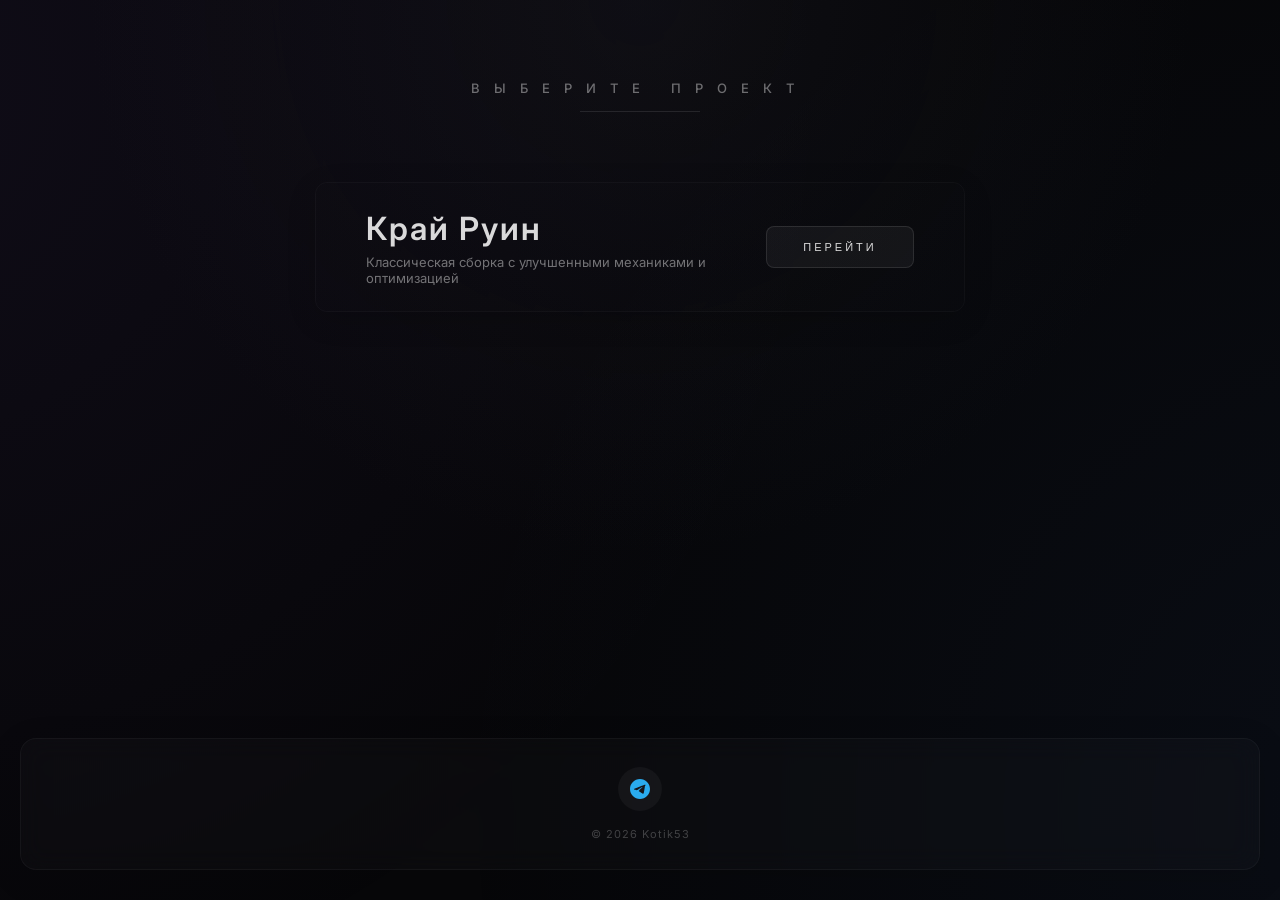
==== index.html @ dab9123b "Add files via upload" ====
<html lang="ru"><head>
    <meta charset="UTF-8">
    <meta name="viewport" content="width=device-width, initial-scale=1.0">
    <title>Выбор проекта</title>
    <link rel="preconnect" href="https://fonts.googleapis.com">
    <link rel="preconnect" href="https://fonts.gstatic.com" crossorigin="">
    <link href="https://fonts.googleapis.com/css2?family=Inter:wght@300;400;500;600&amp;display=swap" rel="stylesheet">
    <style>
        * {
            margin: 0;
            padding: 0;
            box-sizing: border-box;
        }

        body {
            font-family: 'Inter', sans-serif;
            background: #070709;
            color: white;
            min-height: 100vh;
            padding: 80px 20px 30px 20px;
            overflow-x: hidden;
            display: flex;
            flex-direction: column;
        }

        .container {
            flex: 1;
        }

        body::before {
            content: '';
            position: fixed;
            top: -50%;
            left: -50%;
            width: 200%;
            height: 200%;
            background-image: 
                radial-gradient(circle at 20% 30%, rgba(120, 80, 200, 0.08) 0%, transparent 40%),
                radial-gradient(circle at 80% 70%, rgba(60, 120, 220, 0.06) 0%, transparent 40%);
            pointer-events: none;
            z-index: -1;
            animation: bgMove 25s ease-in-out infinite alternate;
        }

        @keyframes bgMove {
            0% { transform: translate(0, 0); }
            100% { transform: translate(30px, 20px); }
        }

        .container {
            max-width: 1000px;
            margin: 0 auto;
        }

        .header {
            text-align: center;
            margin-bottom: 70px;
        }

        .header h1 {
            font-size: 13px;
            font-weight: 500;
            text-transform: uppercase;
            letter-spacing: 14px;
            color: rgba(255,255,255,0.4);
            margin-bottom: 15px;
        }

        .header .line {
            width: 120px;
            height: 1px;
            background: rgba(255,255,255,0.1);
            margin: 0 auto;
        }

        .projects-list {
            display: flex;
            flex-direction: column;
            gap: 12px;
        }

        .project-item {
            position: relative;
            height: 130px;
            border-radius: 12px;
            overflow: hidden;
            cursor: pointer;
            transition: all 0.35s cubic-bezier(0.25, 1, 0.5, 1);
            opacity: 0.85;
            border: 1px solid rgba(255,255,255,0.04);
            box-shadow: 0 8px 32px rgba(0,0,0,0.2);
        }

        .project-item:hover {
            height: 170px;
            opacity: 1;
            transform: scale(1.02);
            z-index: 10;
            box-shadow: 0 20px 60px rgba(0,0,0,0.4), 0 0 0 1px rgba(255,255,255,0.1);
        }

        .project-bg {
            position: absolute;
            inset: 0;
            background-size: cover;
            background-position: center 20%;
            filter: brightness(0.35) saturate(0.7);
            transition: all 0.5s cubic-bezier(0.25, 1, 0.5, 1);
        }

        .project-item:hover .project-bg {
            filter: brightness(0.55) saturate(1);
            transform: scale(1.08);
        }

        .project-content {
            position: relative;
            z-index: 2;
            height: 100%;
            padding: 0 50px;
            display: flex;
            align-items: center;
            justify-content: space-between;
        }

        .project-info {
            display: flex;
            flex-direction: column;
            gap: 6px;
        }

        .project-status {
            font-size: 10px;
            text-transform: uppercase;
            letter-spacing: 5px;
            font-weight: 500;
        }

        .status-done {
            color: #5cc472;
        }

        .status-dev {
            color: #e84848;
        }

        .status-beta {
            color: #e6b045;
        }

        .project-name {
            font-size: 32px;
            font-weight: 600;
            letter-spacing: 2px;
        }

        .project-desc {
            font-size: 13px;
            color: rgba(255,255,255,0.5);
            max-width: 400px;
        }

        .project-action {
            padding: 14px 36px;
            background: rgba(255,255,255,0.06);
            border: 1px solid rgba(255,255,255,0.12);
            border-radius: 8px;
            color: white;
            font-size: 11px;
            font-weight: 500;
            text-transform: uppercase;
            letter-spacing: 3px;
            transition: all 0.25s cubic-bezier(0.25, 1, 0.5, 1);
            backdrop-filter: blur(8px);
            position: relative;
            overflow: hidden;
        }

        .project-action::before {
            content: '';
            position: absolute;
            top: 0;
            left: -100%;
            width: 100%;
            height: 100%;
            background: linear-gradient(90deg, transparent, rgba(255,255,255,0.1), transparent);
            transition: left 0.6s ease;
        }

        .project-action:hover {
            background: rgba(255,255,255,0.12);
            border-color: rgba(255,255,255,0.25);
            transform: translateY(-3px);
            box-shadow: 0 10px 25px rgba(0,0,0,0.3);
        }

        .project-action:hover::before {
            left: 100%;
        }

        .project-action:active {
            transform: translateY(0);
        }

        .project-item:hover .project-action {
            transform: translateY(0) scale(1.05);
        }

        .divider {
            height: 1px;
            background: rgba(255,255,255,0.06);
            margin: 20px 0;
        }

        @media (max-width: 860px) {
            body {
                padding: 40px 15px;
            }

            .project-content {
                padding: 0 25px;
                flex-direction: column;
                justify-content: center;
                gap: 15px;
                text-align: center;
            }

            .project-name {
                font-size: 22px;
            }

            .project-item {
                height: 160px;
            }

            .project-item:hover {
                height: 160px;
                transform: none;
            }
        }

        .bg-overlay {
            position: fixed;
            inset: 0;
            background: radial-gradient(circle at 50% 0%, rgba(30, 30, 40, 0.3) 0%, transparent 50%);
            pointer-events: none;
            z-index: -1;
        }

        @keyframes fadeIn {
            from { opacity: 0; transform: translateY(20px); }
            to { opacity: 1; transform: translateY(0); }
        }


    </style>
</head>
<body>

    <div class="bg-overlay"></div>

    <div class="container">

        <header class="header">
            <h1>Выберите проект</h1>
            <div class="line"></div>
        </header>

        <div class="projects-list">

            <div class="project-item">
                <div class="project-bg" style="background-image: url('https://i.ibb.co/23zx9nN0/photo-2026-04-25-15-13-57.jpg')"></div>
                <div class="project-content">
                    <div class="project-info">
                        <h3 class="project-name">Край Руин</h3>
                        <p class="project-desc">Классическая сборка с улучшенными механиками и оптимизацией</p>
                    </div>
                    <button class="project-action" style="">Перейти</button>
                </div>
            </div>

        </div>

    </div>

    <!-- Футер с социальными сетями -->
    <footer style="margin-top: 80px; padding: 28px 30px; background: rgba(255, 255, 255, 0.02); border-radius: 16px; text-align: center; border: 1px solid rgba(255, 255, 255, 0.04); backdrop-filter: blur(12px); box-shadow: 0 8px 32px rgba(0, 0, 0, 0.15); position: relative; overflow: hidden;">
        
        <style>
            .footer-social {
                width: 44px;
                height: 44px;
                border-radius: 50%;
                background: rgba(255, 255, 255, 0.04);
                display: inline-flex;
                align-items: center;
                justify-content: center;
                transition: all 0.35s cubic-bezier(0.25, 1, 0.5, 1);
                text-decoration: none;
                position: relative;
                overflow: hidden;
            }
            
            .footer-social::before {
                content: '';
                position: absolute;
                top: 0;
                left: -100%;
                width: 100%;
                height: 100%;
                background: linear-gradient(90deg, transparent, rgba(42, 171, 238, 0.1), transparent);
                transition: left 0.6s ease;
            }
            
            .footer-social:hover {
                background: rgba(42, 171, 238, 0.12);
                transform: translateY(-4px) scale(1.08);
                box-shadow: 0 12px 30px rgba(42, 171, 238, 0.2), 0 0 0 1px rgba(42, 171, 238, 0.3);
            }
            
            .footer-social:hover::before {
                left: 100%;
            }
            
            .footer-social svg {
                position: relative;
                z-index: 1;
                transition: transform 0.25s ease;
            }
            
            .footer-social:hover svg {
                transform: scale(1.15);
            }
        </style>
        
        <a href="https://t.me/Kotik53" target="_blank" class="footer-social">
            <svg width="20" height="20" viewBox="0 0 24 24" fill="#2AABEE">
                <path d="M12 0C5.37 0 0 5.37 0 12s5.37 12 12 12 12-5.37 12-12S18.63 0 12 0zm5.9 8.25c-.15 1.82-.92 6.22-1.3 8.26-.16.86-.5 1.15-.82 1.18-.69.06-1.22-.46-1.9-.9-1.05-.69-1.65-1.12-2.67-1.8-1.18-.78-.41-1.21.26-1.91.18-.18 3.24-2.97 3.3-3.23.01-.03.01-.15-.06-.21s-.17-.04-.25-.02c-.1.02-1.79 1.14-5.06 3.34-.48.33-.91.49-1.3.48-.43-.01-1.25-.24-1.86-.44-.75-.24-1.35-.37-1.3-.79.03-.23.34-.47.94-.71 3.68-1.52 6.13-2.53 7.36-3.02 3.51-1.4 4.25-1.65 4.73-1.66.1 0 .33.02.48.12.13.09.17.21.19.3.02.08.05.17.03.26z"/>
            </svg>
        </a>
        
        <p style="color: rgba(255, 255, 255, 0.22); font-size: 11px; margin-top: 16px; letter-spacing: 1px; font-weight: 400;">© 2026 Kotik53</p>
    </footer>

    <script>
        document.querySelectorAll('.project-action').forEach(btn => {
            btn.addEventListener('click', (e) => {
                e.stopPropagation();
                const originalText = btn.textContent;
                
                btn.textContent = '✓ Выбрано';
                btn.style.background = 'rgba(92, 196, 114, 0.2)';
                btn.style.borderColor = '#5cc472';
                
                setTimeout(() => {
                    btn.textContent = originalText;
                    btn.style.background = '';
                    btn.style.borderColor = '';
                }, 1800);
            });
        });
    </script>


</body></html>
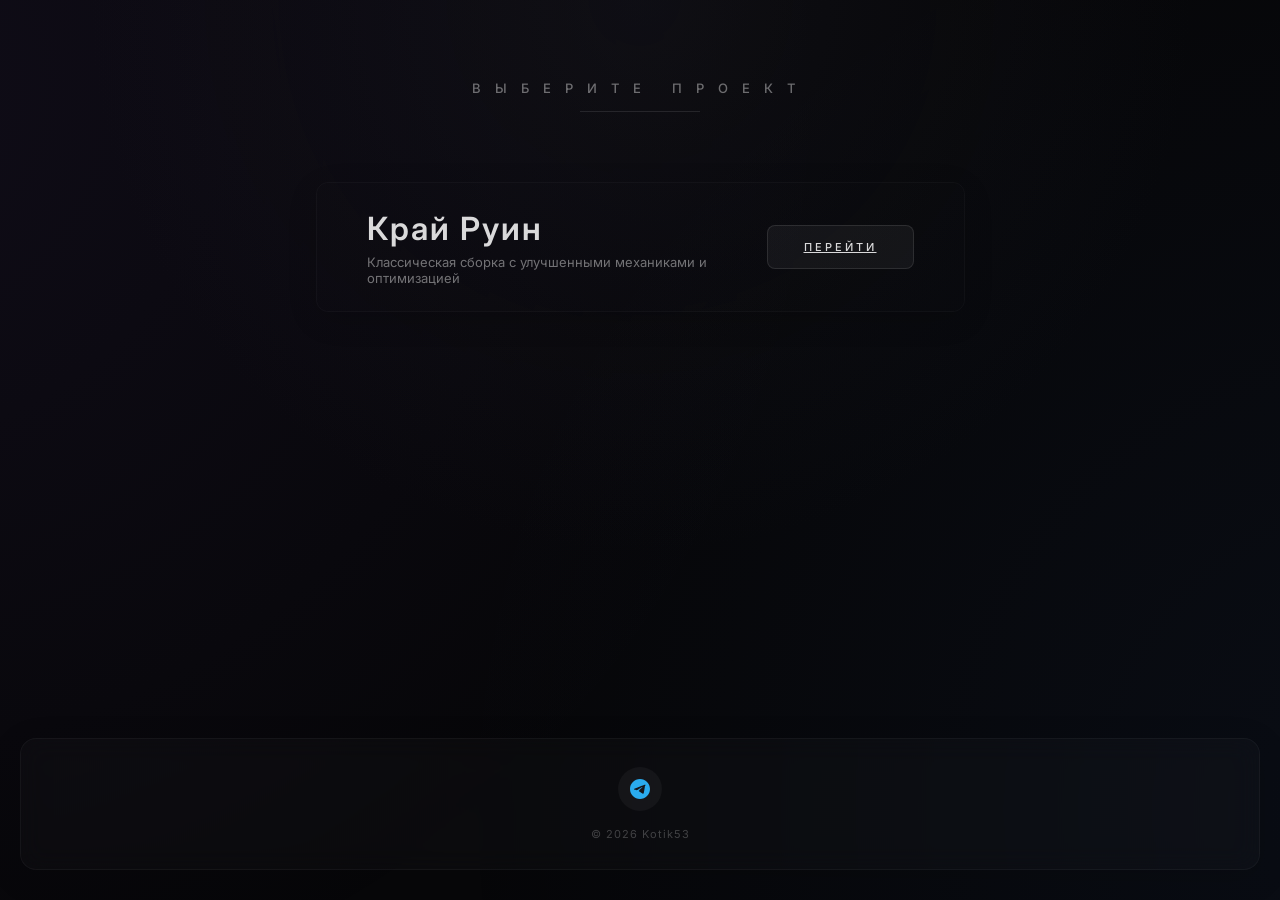
==== commit 64b54587: "Update index.html" ====
--- a/index.html
+++ b/index.html
@@ -275,7 +275,7 @@
                         <h3 class="project-name">Край Руин</h3>
                         <p class="project-desc">Классическая сборка с улучшенными механиками и оптимизацией</p>
                     </div>
-                    <button class="project-action" style="">Перейти</button>
+                    <a href="part1/MenuKray.html" class="project-action" style="">Перейти</a>
                 </div>
             </div>
 
@@ -361,5 +361,4 @@
         });
     </script>
 
-
-</body></html>+</body></html>
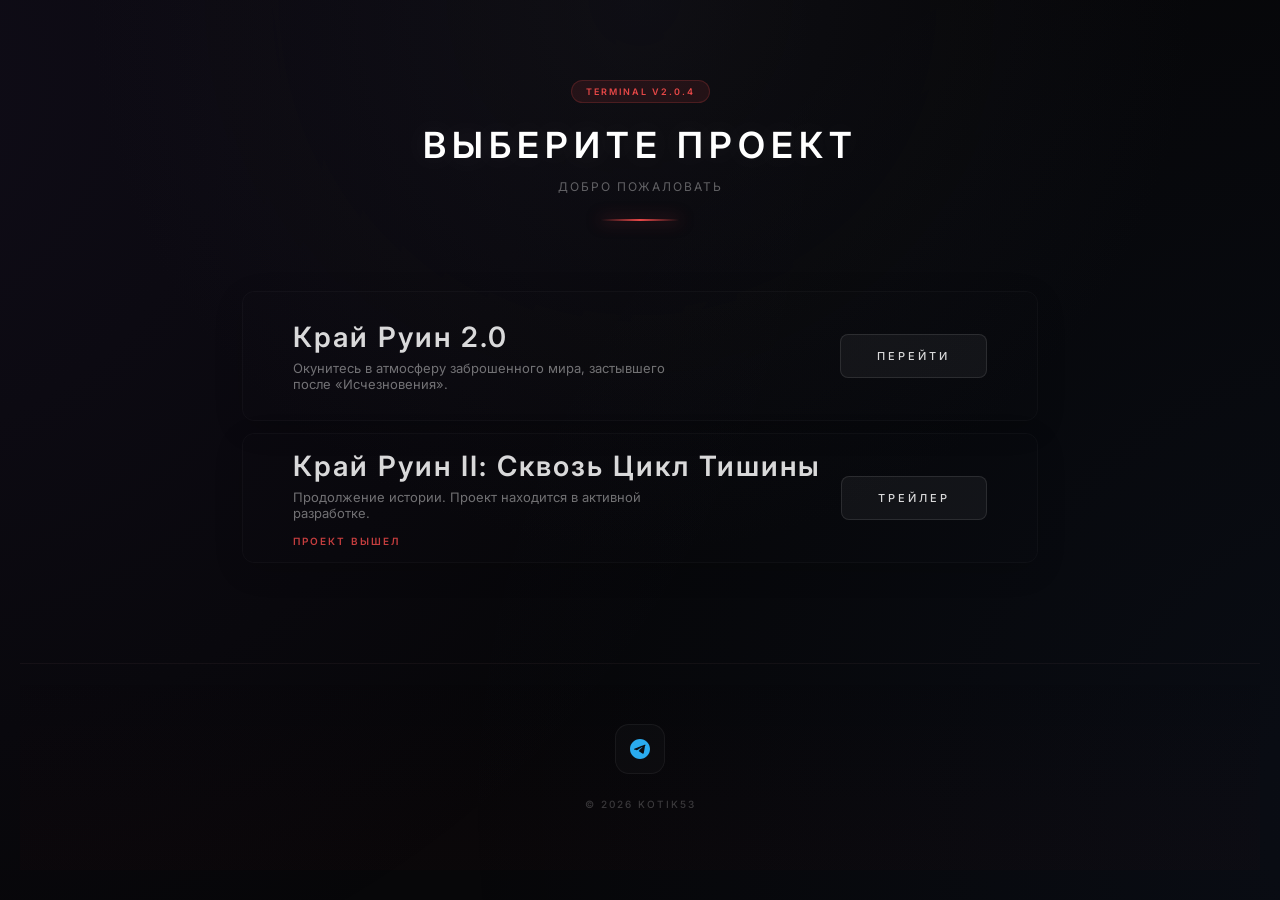
==== commit adced56a: "Refactor index.html with updated project details" ====
--- a/index.html
+++ b/index.html
@@ -55,22 +55,52 @@
         .header {
             text-align: center;
             margin-bottom: 70px;
+            animation: fadeIn 1s ease-out;
+        }
+
+        .header-badge {
+            display: inline-block;
+            padding: 5px 14px;
+            background: rgba(232, 72, 72, 0.1);
+            border: 1px solid rgba(232, 72, 72, 0.2);
+            border-radius: 20px;
+            color: #e84848;
+            font-size: 9px;
+            text-transform: uppercase;
+            letter-spacing: 2px;
+            font-weight: 600;
+            margin-bottom: 20px;
         }
 
         .header h1 {
-            font-size: 13px;
-            font-weight: 500;
-            text-transform: uppercase;
-            letter-spacing: 14px;
-            color: rgba(255,255,255,0.4);
-            margin-bottom: 15px;
+            font-size: 36px;
+            font-weight: 600;
+            text-transform: uppercase;
+            letter-spacing: 6px;
+            color: #fff;
+            margin-bottom: 12px;
+            text-shadow: 0 0 30px rgba(255,255,255,0.1);
+        }
+
+        .header p {
+            font-size: 12px;
+            color: rgba(255,255,255,0.35);
+            letter-spacing: 2px;
+            text-transform: uppercase;
+            margin-bottom: 25px;
         }
 
         .header .line {
-            width: 120px;
-            height: 1px;
-            background: rgba(255,255,255,0.1);
+            width: 80px;
+            height: 2px;
+            background: linear-gradient(90deg, 
+                transparent 0%, 
+                #e84848 50%, 
+                transparent 100%
+            );
             margin: 0 auto;
+            box-shadow: 0 0 15px rgba(232, 72, 72, 0.5);
+            border-radius: 2px;
         }
 
         .projects-list {
@@ -127,6 +157,9 @@
             display: flex;
             flex-direction: column;
             gap: 6px;
+            flex: 1;
+            min-width: 0;
+            margin-right: 20px;
         }
 
         .project-status {
@@ -149,9 +182,12 @@
         }
 
         .project-name {
-            font-size: 32px;
+            font-size: 28px;
             font-weight: 600;
             letter-spacing: 2px;
+            white-space: nowrap;
+            overflow: hidden;
+            text-overflow: ellipsis;
         }
 
         .project-desc {
@@ -162,8 +198,8 @@
 
         .project-action {
             padding: 14px 36px;
-            background: rgba(255,255,255,0.06);
-            border: 1px solid rgba(255,255,255,0.12);
+            background: rgba(255, 255, 255, 0.06);
+            border: 1px solid rgba(255, 255, 255, 0.12);
             border-radius: 8px;
             color: white;
             font-size: 11px;
@@ -174,6 +210,9 @@
             backdrop-filter: blur(8px);
             position: relative;
             overflow: hidden;
+            text-decoration: none;
+            flex-shrink: 0;
+            white-space: nowrap;
         }
 
         .project-action::before {
@@ -252,7 +291,47 @@
             to { opacity: 1; transform: translateY(0); }
         }
 
-
+        footer {
+            margin-top: 100px;
+            padding: 60px 20px;
+            text-align: center;
+            border-top: 1px solid rgba(255, 255, 255, 0.03);
+            background: linear-gradient(to bottom, transparent, rgba(232, 72, 72, 0.02));
+            position: relative;
+        }
+
+        .footer-social {
+            width: 50px;
+            height: 50px;
+            border-radius: 14px;
+            background: rgba(255, 255, 255, 0.02);
+            display: inline-flex;
+            align-items: center;
+            justify-content: center;
+            transition: all 0.4s cubic-bezier(0.16, 1, 0.3, 1);
+            text-decoration: none;
+            border: 1px solid rgba(255, 255, 255, 0.05);
+            margin-bottom: 24px;
+        }
+
+        .footer-social:hover {
+            background: rgba(42, 171, 238, 0.1);
+            border-color: rgba(42, 171, 238, 0.3);
+            transform: translateY(-5px);
+            box-shadow: 0 10px 30px rgba(0, 0, 0, 0.3);
+        }
+
+        .footer-social:hover svg {
+            transform: scale(1.1);
+        }
+
+        .footer-copy {
+            color: rgba(255, 255, 255, 0.2);
+            font-size: 10px;
+            letter-spacing: 2px;
+            text-transform: uppercase;
+            font-weight: 500;
+        }
     </style>
 </head>
 <body>
@@ -262,20 +341,34 @@
     <div class="container">
 
         <header class="header">
+            <div class="header-badge">Terminal v2.0.4</div>
             <h1>Выберите проект</h1>
+            <p>Добро пожаловать</p>
             <div class="line"></div>
         </header>
 
         <div class="projects-list">
 
             <div class="project-item">
+                <div class="project-bg" style="background-image: url('https://i.ibb.co/Kc70tLKf/image.png')"></div>
+                <div class="project-content">
+                    <div class="project-info">
+                        <h3 class="project-name">Край Руин 2.0</h3>
+                        <p class="project-desc">Окунитесь в атмосферу заброшенного мира, застывшего после «Исчезновения».</p>
+                    </div>
+                    <a href="Kray.html" class="project-action" style="">Перейти</a>
+                </div>
+            </div>
+
+                        <div class="project-item">
                 <div class="project-bg" style="background-image: url('https://i.ibb.co/23zx9nN0/photo-2026-04-25-15-13-57.jpg')"></div>
                 <div class="project-content">
                     <div class="project-info">
-                        <h3 class="project-name">Край Руин</h3>
-                        <p class="project-desc">Классическая сборка с улучшенными механиками и оптимизацией</p>
+                        <h3 class="project-name">Край Руин II: Сквозь Цикл Тишины</h3>
+                        <p class="project-desc">Продолжение истории. Проект находится в активной разработке.</p>
+                        <div id="release-timer" style="font-size: 10px; color: #e84848; letter-spacing: 2px; text-transform: uppercase; margin-top: 8px; font-weight: 600;">До релиза: <span id="timer-val">...</span></div>
                     </div>
-                    <a href="part1/MenuKray.html" class="project-action" style="">Перейти</a>
+                    <a href="https://youtu.be/Ir1pO9J1ilY?si=i_rqEsksEtaIiMTK" target="_blank" class="project-action">Трейлер</a>
                 </div>
             </div>
 
@@ -284,62 +377,13 @@
     </div>
 
     <!-- Футер с социальными сетями -->
-    <footer style="margin-top: 80px; padding: 28px 30px; background: rgba(255, 255, 255, 0.02); border-radius: 16px; text-align: center; border: 1px solid rgba(255, 255, 255, 0.04); backdrop-filter: blur(12px); box-shadow: 0 8px 32px rgba(0, 0, 0, 0.15); position: relative; overflow: hidden;">
-        
-        <style>
-            .footer-social {
-                width: 44px;
-                height: 44px;
-                border-radius: 50%;
-                background: rgba(255, 255, 255, 0.04);
-                display: inline-flex;
-                align-items: center;
-                justify-content: center;
-                transition: all 0.35s cubic-bezier(0.25, 1, 0.5, 1);
-                text-decoration: none;
-                position: relative;
-                overflow: hidden;
-            }
-            
-            .footer-social::before {
-                content: '';
-                position: absolute;
-                top: 0;
-                left: -100%;
-                width: 100%;
-                height: 100%;
-                background: linear-gradient(90deg, transparent, rgba(42, 171, 238, 0.1), transparent);
-                transition: left 0.6s ease;
-            }
-            
-            .footer-social:hover {
-                background: rgba(42, 171, 238, 0.12);
-                transform: translateY(-4px) scale(1.08);
-                box-shadow: 0 12px 30px rgba(42, 171, 238, 0.2), 0 0 0 1px rgba(42, 171, 238, 0.3);
-            }
-            
-            .footer-social:hover::before {
-                left: 100%;
-            }
-            
-            .footer-social svg {
-                position: relative;
-                z-index: 1;
-                transition: transform 0.25s ease;
-            }
-            
-            .footer-social:hover svg {
-                transform: scale(1.15);
-            }
-        </style>
-        
+    <footer>
         <a href="https://t.me/Kotik53" target="_blank" class="footer-social">
             <svg width="20" height="20" viewBox="0 0 24 24" fill="#2AABEE">
                 <path d="M12 0C5.37 0 0 5.37 0 12s5.37 12 12 12 12-5.37 12-12S18.63 0 12 0zm5.9 8.25c-.15 1.82-.92 6.22-1.3 8.26-.16.86-.5 1.15-.82 1.18-.69.06-1.22-.46-1.9-.9-1.05-.69-1.65-1.12-2.67-1.8-1.18-.78-.41-1.21.26-1.91.18-.18 3.24-2.97 3.3-3.23.01-.03.01-.15-.06-.21s-.17-.04-.25-.02c-.1.02-1.79 1.14-5.06 3.34-.48.33-.91.49-1.3.48-.43-.01-1.25-.24-1.86-.44-.75-.24-1.35-.37-1.3-.79.03-.23.34-.47.94-.71 3.68-1.52 6.13-2.53 7.36-3.02 3.51-1.4 4.25-1.65 4.73-1.66.1 0 .33.02.48.12.13.09.17.21.19.3.02.08.05.17.03.26z"/>
             </svg>
         </a>
-        
-        <p style="color: rgba(255, 255, 255, 0.22); font-size: 11px; margin-top: 16px; letter-spacing: 1px; font-weight: 400;">© 2026 Kotik53</p>
+        <p class="footer-copy">© 2026 Kotik53</p>
     </footer>
 
     <script>
@@ -359,6 +403,28 @@
                 }, 1800);
             });
         });
+
+        // Таймер обратного отсчета до 03.12.2026
+        const countDownDate = new Date("Dec 3, 2026 00:00:00").getTime();
+
+        const timerUpdate = setInterval(function() {
+            const now = new Date().getTime();
+            const distance = countDownDate - now;
+
+            const days = Math.floor(distance / (1000 * 60 * 60 * 24));
+            const hours = Math.floor((distance % (1000 * 60 * 60 * 24)) / (1000 * 60 * 60));
+            const minutes = Math.floor((distance % (1000 * 60 * 60)) / (1000 * 60));
+            const seconds = Math.floor((distance % (1000 * 60)) / 1000);
+
+            const timerElement = document.getElementById("timer-val");
+            if (timerElement) {
+                timerElement.innerHTML = days + "д " + hours + "ч " + minutes + "м " + seconds + "с";
+            }
+
+            if (distance < 0) {
+                clearInterval(timerUpdate);
+                document.getElementById("release-timer").innerHTML = "ПРОЕКТ ВЫШЕЛ";
+            }
+        }, 1000);
     </script>
-
 </body></html>
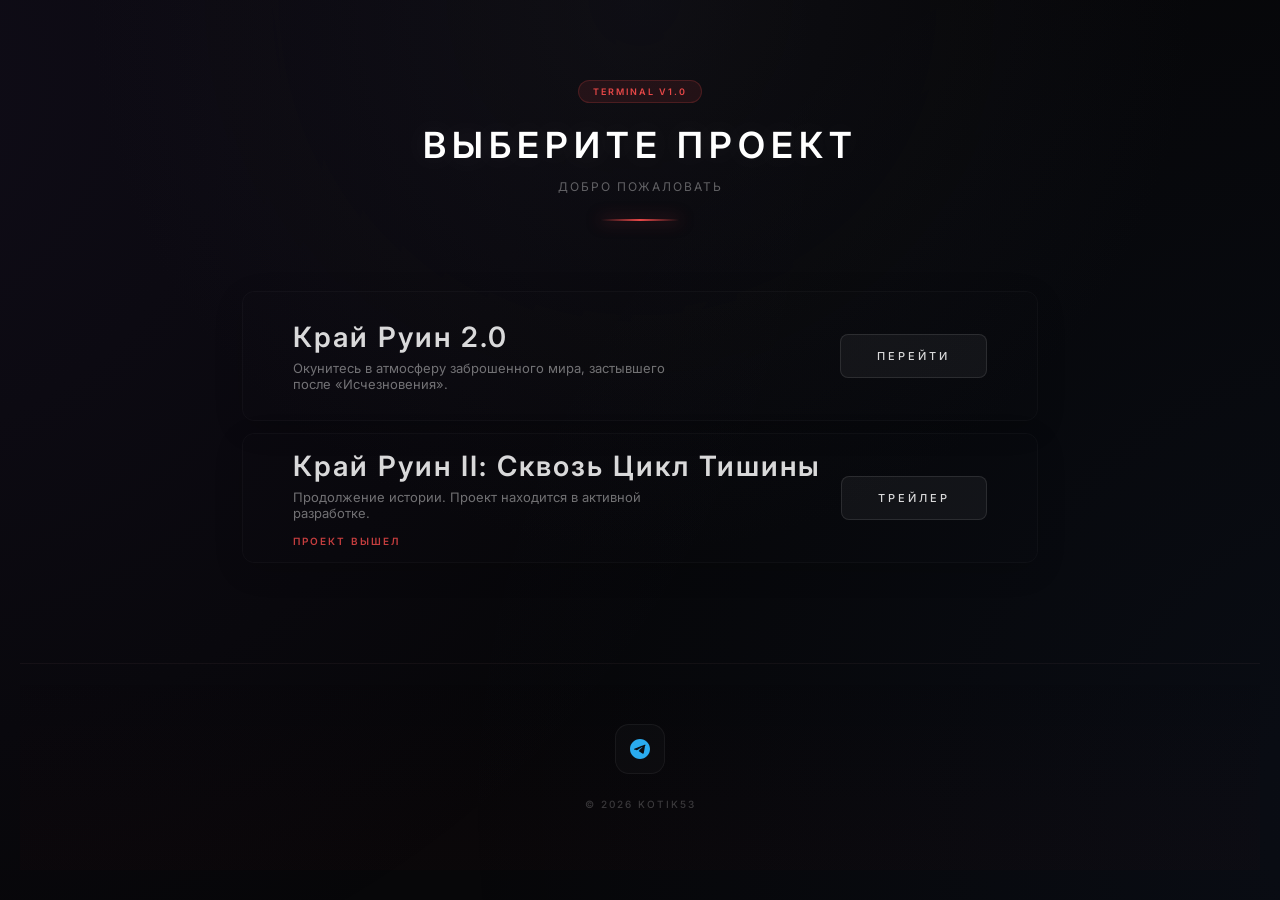
==== commit 6125c66a: "Update index.html" ====
--- a/index.html
+++ b/index.html
@@ -341,7 +341,7 @@
     <div class="container">
 
         <header class="header">
-            <div class="header-badge">Terminal v2.0.4</div>
+            <div class="header-badge">Terminal v1.0</div>
             <h1>Выберите проект</h1>
             <p>Добро пожаловать</p>
             <div class="line"></div>
